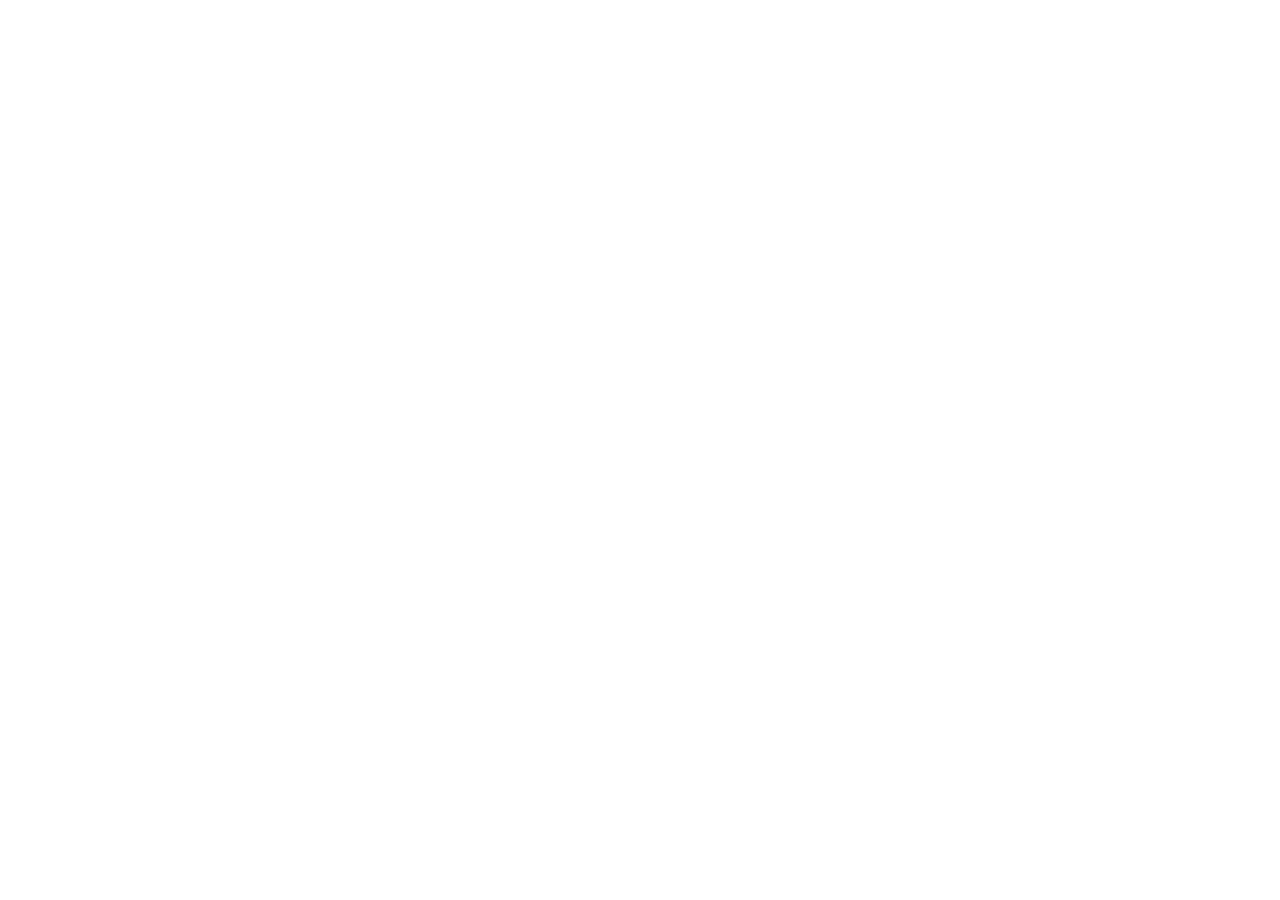
==== Students Submission/2601020_Ayush_Bhoir/task 2/index.html @ be1f789f "done till default initialization of html in task 1" ====
<!DOCTYPE html>
<html lang="en">
<head>
  <!-- These settings make the page work correctly on phones and computers -->
  <meta charset="UTF-8">
  <meta name="viewport" content="width=device-width, initial-scale=1.0">
  <title>Student Portal</title>
  <!-- This file connects the HTML to the CSS design file -->
  <link rel="stylesheet" href="style.css">
</head>
<body>
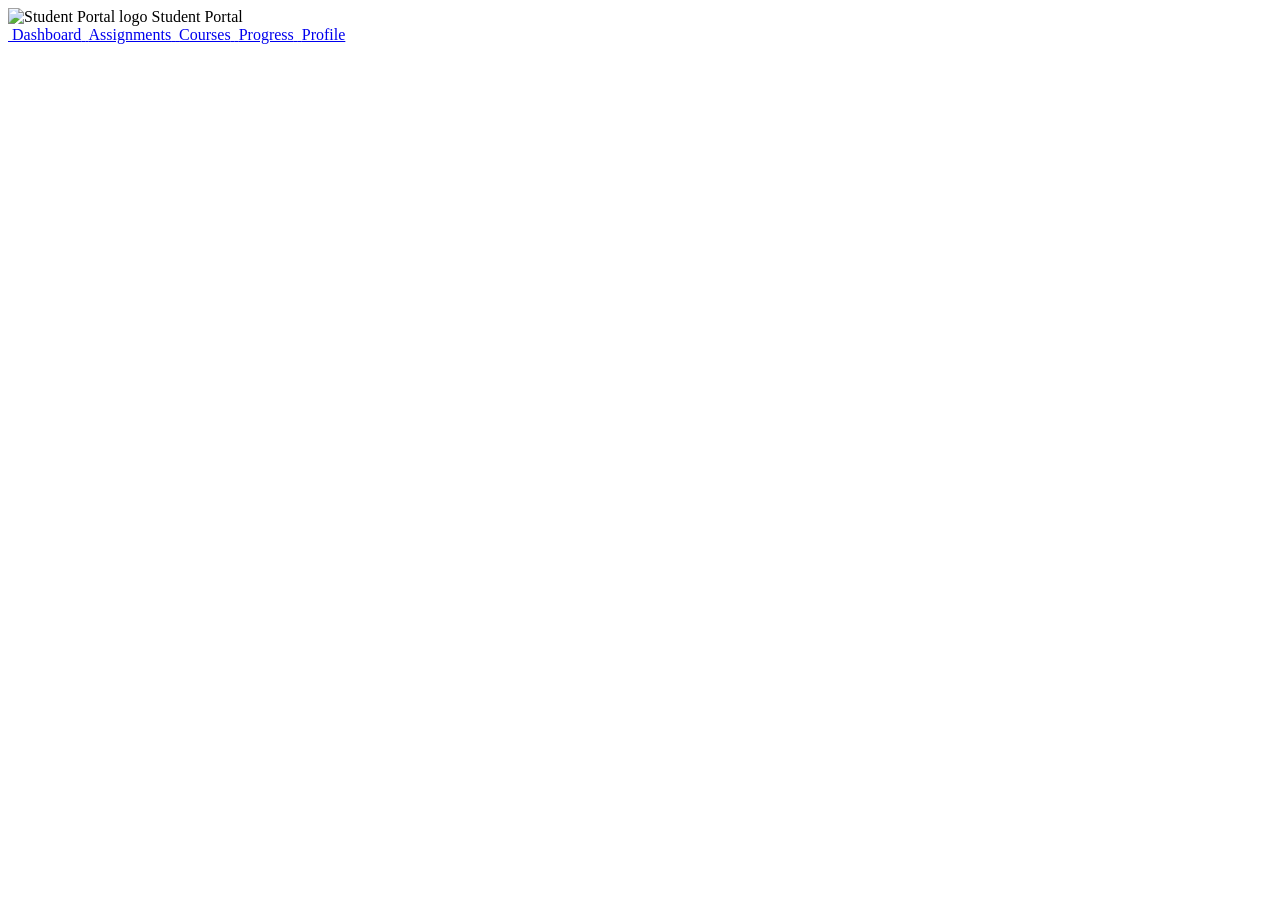
==== commit 0ce3c36a: "done till adding png and buttons of side bar in html task 2" ====
--- a/Students Submission/2601020_Ayush_Bhoir/task 2/index.html
+++ b/Students Submission/2601020_Ayush_Bhoir/task 2/index.html
@@ -10,4 +10,37 @@
 </head>
 <body>
 
-  +  <!-- The page has two main parts: a sidebar and the dashboard -->
+  <div class="layout">
+    <!-- The sidebar contains the logo, menu links, and logout link -->
+    <aside class="sidebar">
+      <div class="logo">
+        <img src="../../../Task 2/Assets/17.png" alt="Student Portal logo">
+        <span>Student Portal</span>
+      </div>
+
+      <!-- These links help the user move to different dashboard sections -->
+      <nav class="menu">
+        <a href="#" class="active">
+          <img src="../../../Task 2/Assets/13.png" alt="" aria-hidden="true">
+          <span>Dashboard</span>
+        </a>
+        <a href="#assignments">
+          <img src="../../../Task 2/Assets/12.png" alt="" aria-hidden="true">
+          <span>Assignments</span>
+        </a>
+        <a href="#courses">
+          <img src="../../../Task 2/Assets/11.png" alt="" aria-hidden="true">
+          <span>Courses</span>
+        </a>
+        <a href="#progress">
+          <img src="../../../Task 2/Assets/10.png" alt="" aria-hidden="true">
+          <span>Progress</span>
+        </a>
+        <a href="#profile">
+          <img src="../../../Task 2/Assets/09.png" alt="" aria-hidden="true">
+          <span>Profile</span>
+        </a>
+      </nav>
+
+     
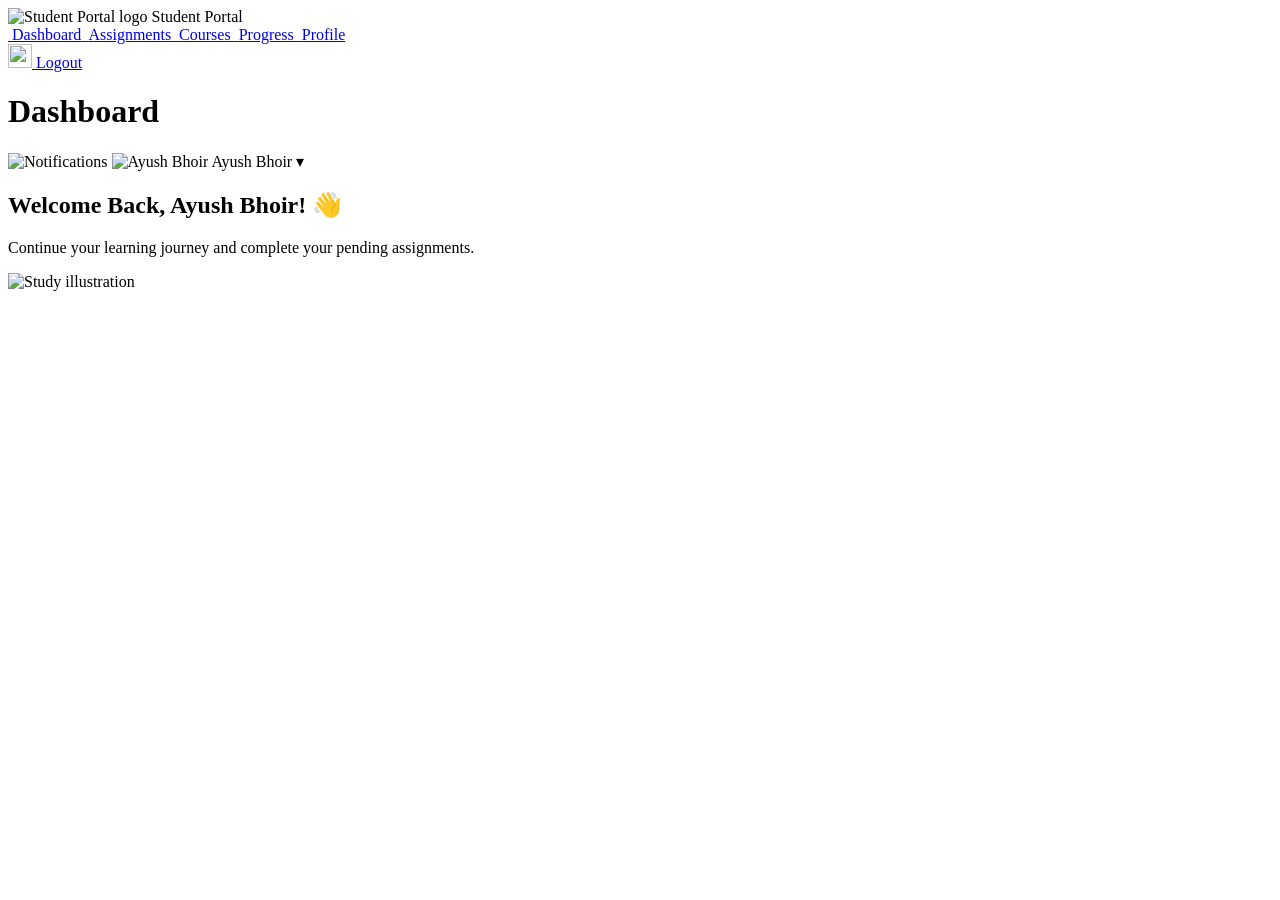
==== commit 911a6a42: "done with banner in html task 2" ====
--- a/Students Submission/2601020_Ayush_Bhoir/task 2/index.html
+++ b/Students Submission/2601020_Ayush_Bhoir/task 2/index.html
@@ -43,4 +43,32 @@
         </a>
       </nav>
 
-     +      <a href="#logout" class="logout">
+        <img src="../../../Task 2/Assets/08.png" alt="" aria-hidden="true" width="24" height="24">
+        <span>Logout</span>
+      </a>
+    </aside>
+
+    <!-- The main area contains the heading and all dashboard information -->
+    <div class="main-area">
+      <!-- The top bar shows the page name and the student's account details -->
+      <header class="topbar">
+        <h1>Dashboard</h1>
+        <div class="user-box">
+          <img src="../../../Task 2/Assets/16.png" alt="Notifications" class="bell">
+          <img src="../../../Task 2/Assets/15.png" alt="Ayush Bhoir" class="avatar">
+          <span>Ayush Bhoir ▾</span>
+        </div>
+      </header>
+
+      <main class="content">
+        <!-- This banner welcomes the student and explains what to do next -->
+        <section class="banner">
+          <div class="banner-text">
+            <h2>Welcome Back, Ayush Bhoir! 👋</h2>
+            <p>Continue your learning journey and complete your pending assignments.</p>
+          </div>
+          <img src="../../../Task 2/Assets/18.png" alt="Study illustration" class="banner-img">
+        </section>
+
+        
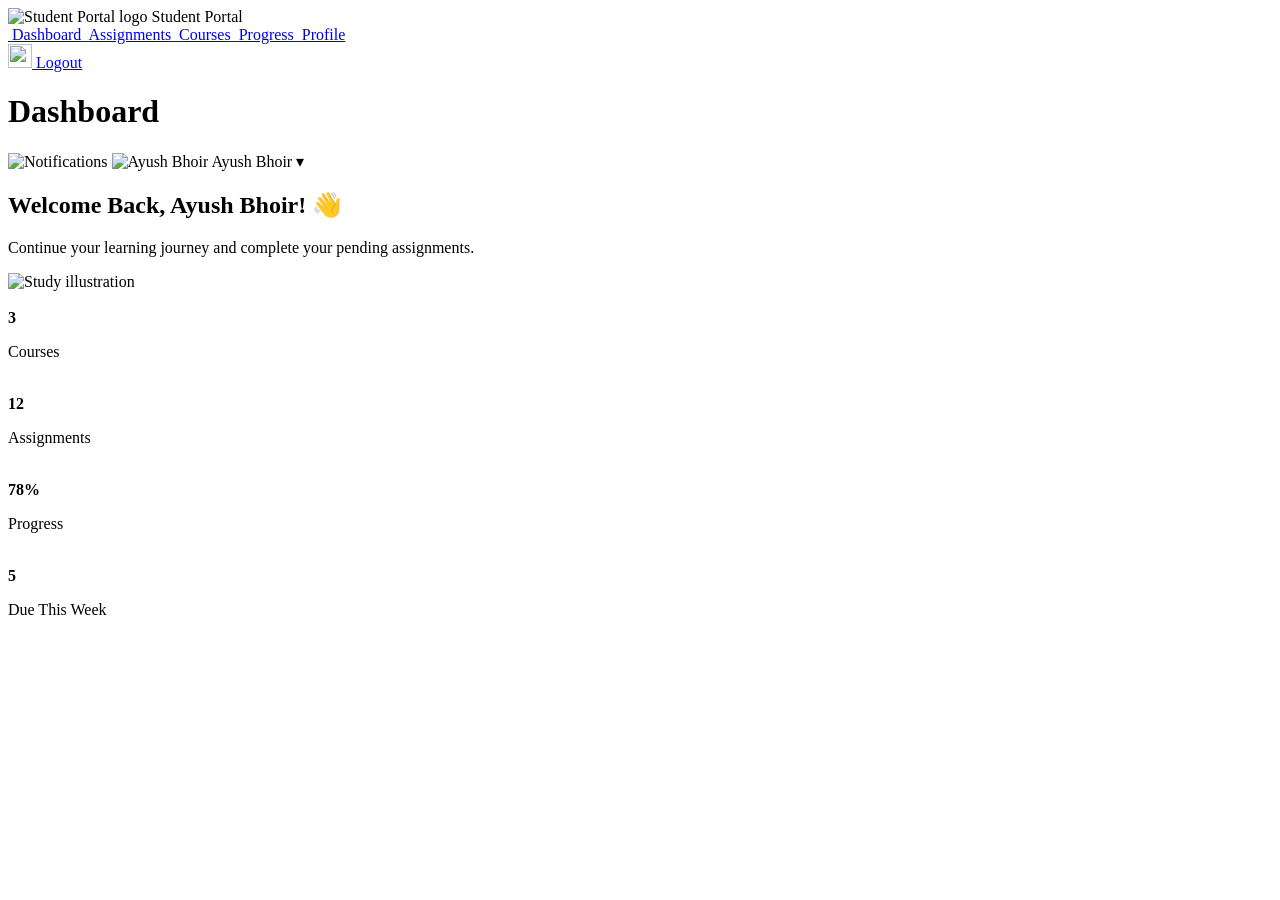
==== commit d91267ef: "done till adding buttons and pngs of middle lower layout in html task 2" ====
--- a/Students Submission/2601020_Ayush_Bhoir/task 2/index.html
+++ b/Students Submission/2601020_Ayush_Bhoir/task 2/index.html
@@ -71,4 +71,40 @@
           <img src="../../../Task 2/Assets/18.png" alt="Study illustration" class="banner-img">
         </section>
 
+        <!-- These cards give a quick view of the student's main numbers -->
+        <section class="stats-grid">
+          <!-- Each card has an icon, a number, and a short label -->
+          <div class="stat-card purple-bg">
+            <img src="../../../Task 2/Assets/04.png" alt="" aria-hidden="true">
+            <div>
+              <strong>3</strong>
+              <p>Courses</p>
+            </div>
+          </div>
+
+          <div class="stat-card green-bg">
+            <img src="../../../Task 2/Assets/03.png" alt="" aria-hidden="true">
+            <div>
+              <strong>12</strong>
+              <p>Assignments</p>
+            </div>
+          </div>
+
+          <div class="stat-card yellow-bg">
+            <img src="../../../Task 2/Assets/02.png" alt="" aria-hidden="true">
+            <div>
+              <strong>78%</strong>
+              <p>Progress</p>
+            </div>
+          </div>
+
+          <div class="stat-card pink-bg">
+            <img src="../../../Task 2/Assets/01.png" alt="" aria-hidden="true">
+            <div>
+              <strong>5</strong>
+              <p>Due This Week</p>
+            </div>
+          </div>
+        </section>
+
         
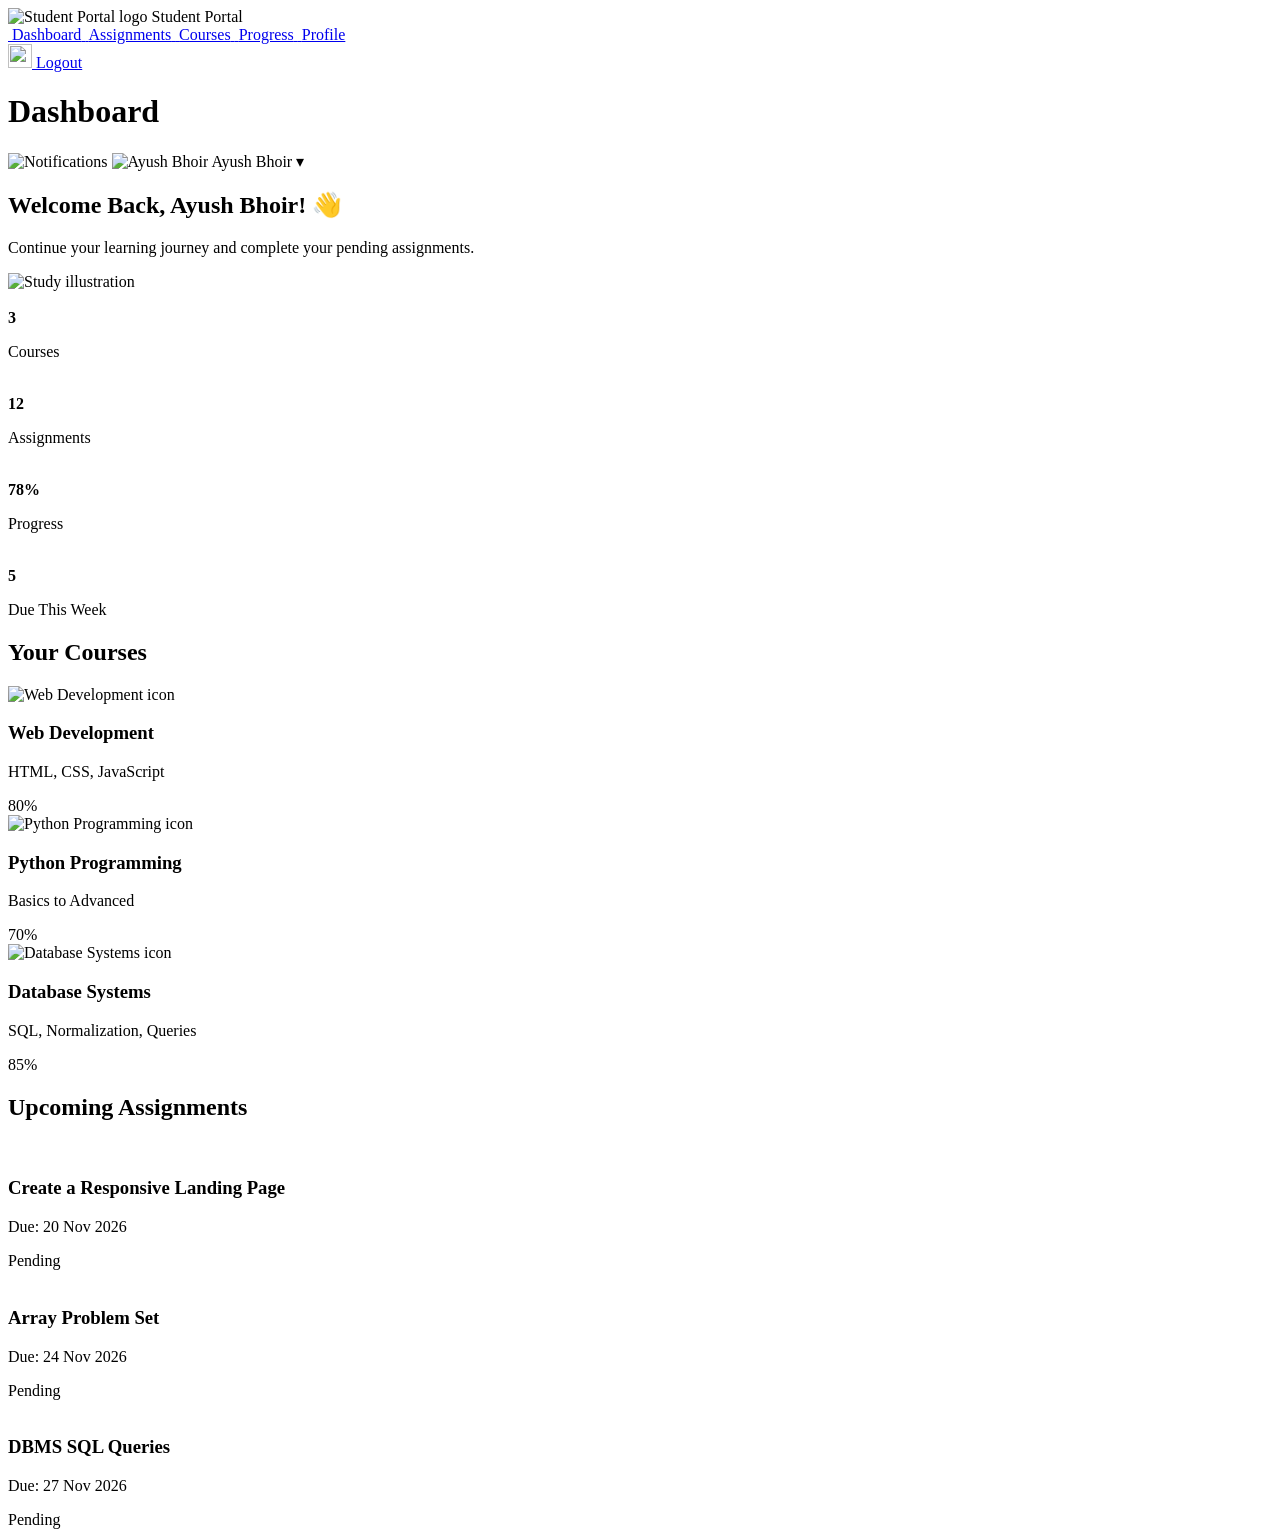
==== commit e6a6549b: "completed bottom part of adding buttons and png paths in html task 2" ====
--- a/Students Submission/2601020_Ayush_Bhoir/task 2/index.html
+++ b/Students Submission/2601020_Ayush_Bhoir/task 2/index.html
@@ -107,4 +107,94 @@
           </div>
         </section>
 
-        +        <!-- The bottom part shows courses on the left and assignments on the right -->
+        <section class="bottom-grid">
+          <section class="panel" id="courses">
+            <h2>Your Courses</h2>
+
+            <!-- Each course shows its name, details, and progress -->
+            <div class="course-item">
+              <div class="badge">
+                <img src="../../../Task 2/Assets/07.png" alt="Web Development icon" width="37" height="37">
+              </div>
+              <div class="course-info">
+                <h3>Web Development</h3>
+                <p>HTML, CSS, JavaScript</p>
+              </div>
+              <div class="progress-wrap">
+                <!-- The w-80 CSS class makes this bar 80% wide -->
+                <span>80%</span>
+                <div class="bar"><div class="fill w-80"></div></div>
+              </div>
+            </div>
+
+            <div class="course-item">
+              <div class="badge">
+                <img src="../../../Task 2/Assets/06.png" alt="Python Programming icon" width="37" height="37">
+              </div>
+              <div class="course-info">
+                <h3>Python Programming</h3>
+                <p>Basics to Advanced</p>
+              </div>
+              <div class="progress-wrap">
+                <!-- Update the text and CSS class when the progress changes -->
+                <span>70%</span>
+                <div class="bar"><div class="fill w-70"></div></div>
+              </div>
+            </div>
+
+            <div class="course-item">
+              <div class="badge">
+                <img src="../../../Task 2/Assets/05.png" alt="Database Systems icon" width="37" height="37">
+              </div>
+              <div class="course-info">
+                <h3>Database Systems</h3>
+                <p>SQL, Normalization, Queries</p>
+              </div>
+              <div class="progress-wrap">
+                <!-- The w-85 class makes this progress bar 85% wide -->
+                <span>85%</span>
+                <div class="bar"><div class="fill w-85"></div></div>
+              </div>
+            </div>
+          </section>
+
+          <section class="panel" id="assignments">
+            <h2>Upcoming Assignments</h2>
+
+            <!-- The status shows that this assignment still needs to be completed -->
+            <!-- Copy this block when you want to add another assignment -->
+            <div class="assign-item">
+              <img src="../../../Task 2/Assets/14.png" alt="" aria-hidden="true">
+              <div class="assign-info">
+                <h3>Create a Responsive Landing Page</h3>
+                <p>Due: 20 Nov 2026</p>
+              </div>
+              <span class="status">Pending</span>
+            </div>
+
+            <div class="assign-item">
+              <img src="../../../Task 2/Assets/14.png" alt="" aria-hidden="true">
+              <div class="assign-info">
+                <h3>Array Problem Set</h3>
+                <p>Due: 24 Nov 2026</p>
+              </div>
+              <span class="status">Pending</span>
+            </div>
+
+            <div class="assign-item">
+              <img src="../../../Task 2/Assets/14.png" alt="" aria-hidden="true">
+              <div class="assign-info">
+                <h3>DBMS SQL Queries</h3>
+                <p>Due: 27 Nov 2026</p>
+              </div>
+              <span class="status">Pending</span>
+            </div>
+          </section>
+        </section>
+      </main>
+    </div>
+  </div>
+
+</body>
+</html>
